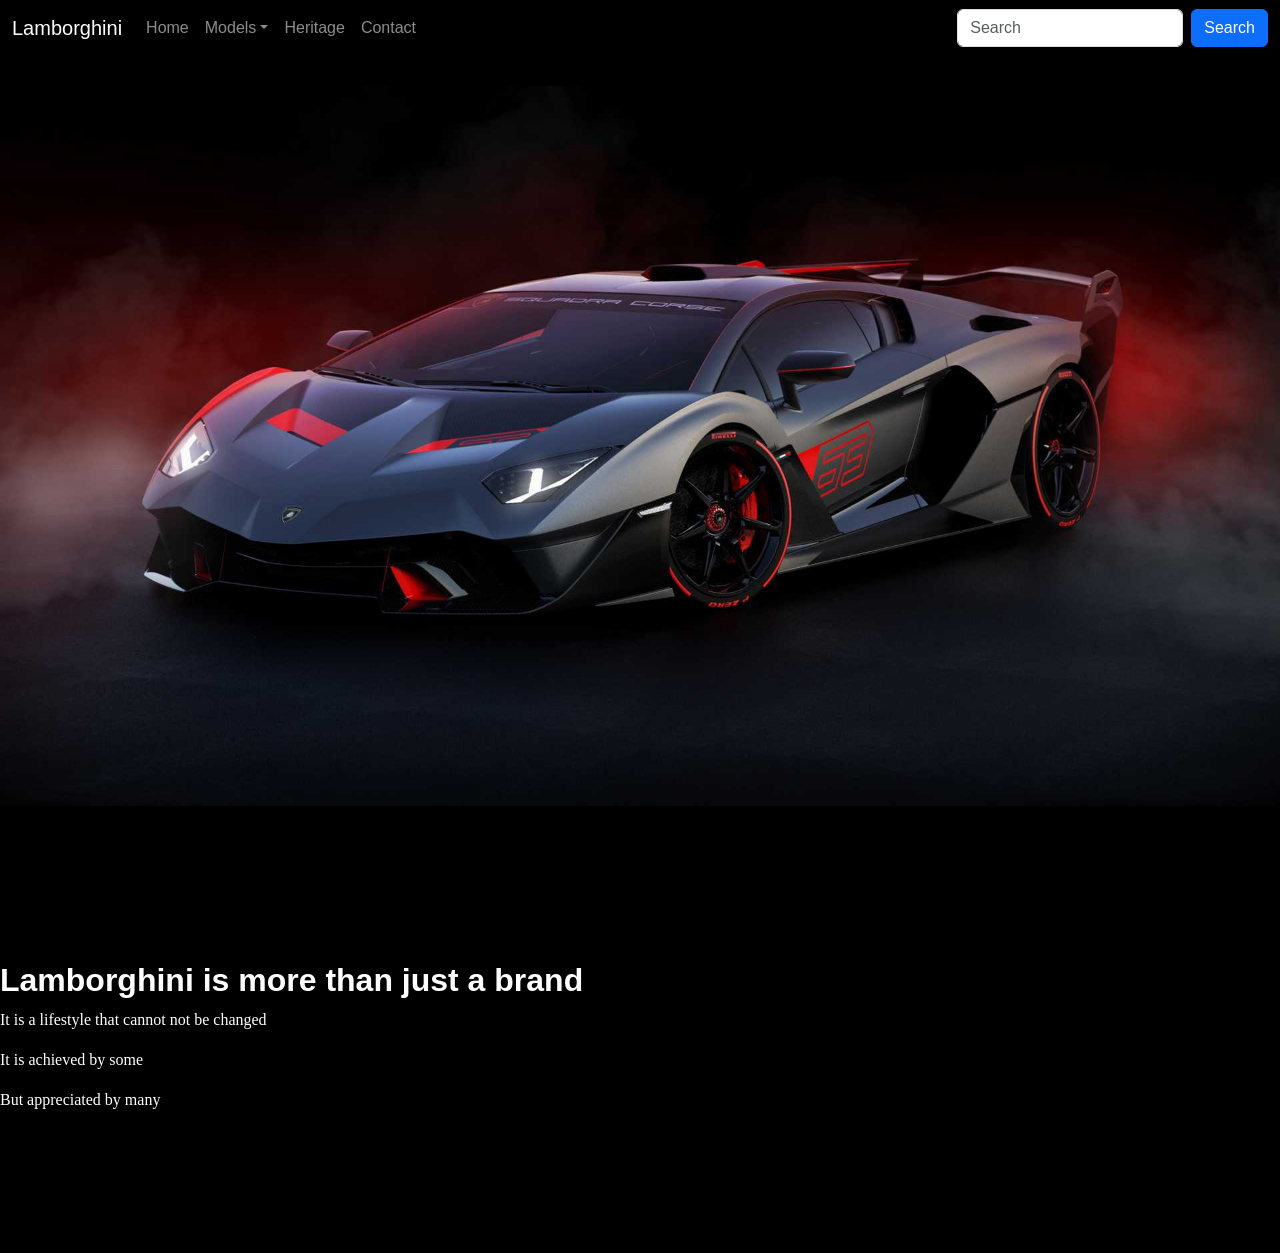
==== index.html @ 8e5eccb7 "Make navbar sticky on scroll" ====
<!DOCTYPE html>
<html lang="en">
    <head>
        <meta charset="UTF-8">
        <meta name="viewport" content="width=device=width, initial-scale=1.0">
        <title>Lamborghini</title>
        <link href="https://cdn.jsdelivr.net/npm/bootstrap@5.3.0/dist/css/bootstrap.min.css" rel="stylesheet">
        <link rel="stylesheet" href="style.css">
    </head>
    <body class="bg-black text-white">
       <nav class="navbar navbar-expand-sm navbar-dark bg-black sticky-top">
              <div class="container-fluid">
                <a class="navbar-brand" href="#">Lamborghini</a>
                    <button class="navbar-toggler" type="button" data-bs-toggle="collapse" data-bs-target="#mynavbar">
                      <span class="navbar-toggler-icon"></span>
                    </button>
                        <div class="collapse navbar-collapse" id="mynavbar">
                          <ul class="navbar-nav me-auto">
                            <li class="nav-item">
                              <a class="nav-link" href="index.html">Home</a>
                            </li>
                            <li class="nav-item dropdown">
                              <a class="nav-link dropdown-toggle" href="#" role="button" data-bs-toggle="dropdown">Models</a>
                                  <ul class="dropdown-menu">
                                    <li>
                                        <a class="dropdown-item" href="NewModels.html">New Models</a>
                                    </li>
                                    <li>
                                        <a class="dropdown-item" href="OldModels.html">Old Models</a>
                                    </li>
                                  </ul>
                            </li>
                             
                              <li class="nav-item">
                              <a class="nav-link" href="Heritage.html">Heritage</a>
                            </li>
                               
                              <li class="nav-item">
                              <a class="nav-link" href="contact.html">Contact</a>
                            </li>
                          </ul>
                         
                        <form class="d-flex">
                            <input class="form-control me-2" type="text" placeholder="Search">
                            <button class="btn btn-primary" type="button">Search</button>
                        </form>
                        </div>
              </div>
    </nav>
        <section class="hero text-centre position-relative">
            <img src="Lambo.jpg" class="img-fluid" alt="Lamborghini car">
        </section>

            <section class="py-5 bg-black text-white"">
                <div class="conatainer">
                    <div class="row align-items-center">
                      
                        <div class="col-md-6">
                        <h2 class="fw-bold">Lamborghini is more than just a brand</h2>
                        <p>It is a lifestyle that cannot not be changed</p>
                        <p>It is achieved by some</p>
                        <p>But appreciated by many</p>
                    </div>
                
                
                    <div class="col-md-6">
                            <video class="w-100 rounded shadow" autoplay muted loop playsinline>
                                <source src="lambVid.mp4" type="video/mp4">
                            </video>
                        </div>
                    </div>
                </div>
            </section>
        <script src="https://cdn.jsdelivr.net/npm/bootstrap@5.3.2/dist/js/bootstrap.bundle.min.js"></script>
    </body>
</html>
---- style.css ----
body {
  font-family: cursive,sans-serif;
}

.hero {
  padding: 30px 0;
}

p{
  font-family: cursive, Times, sans-serif;
}
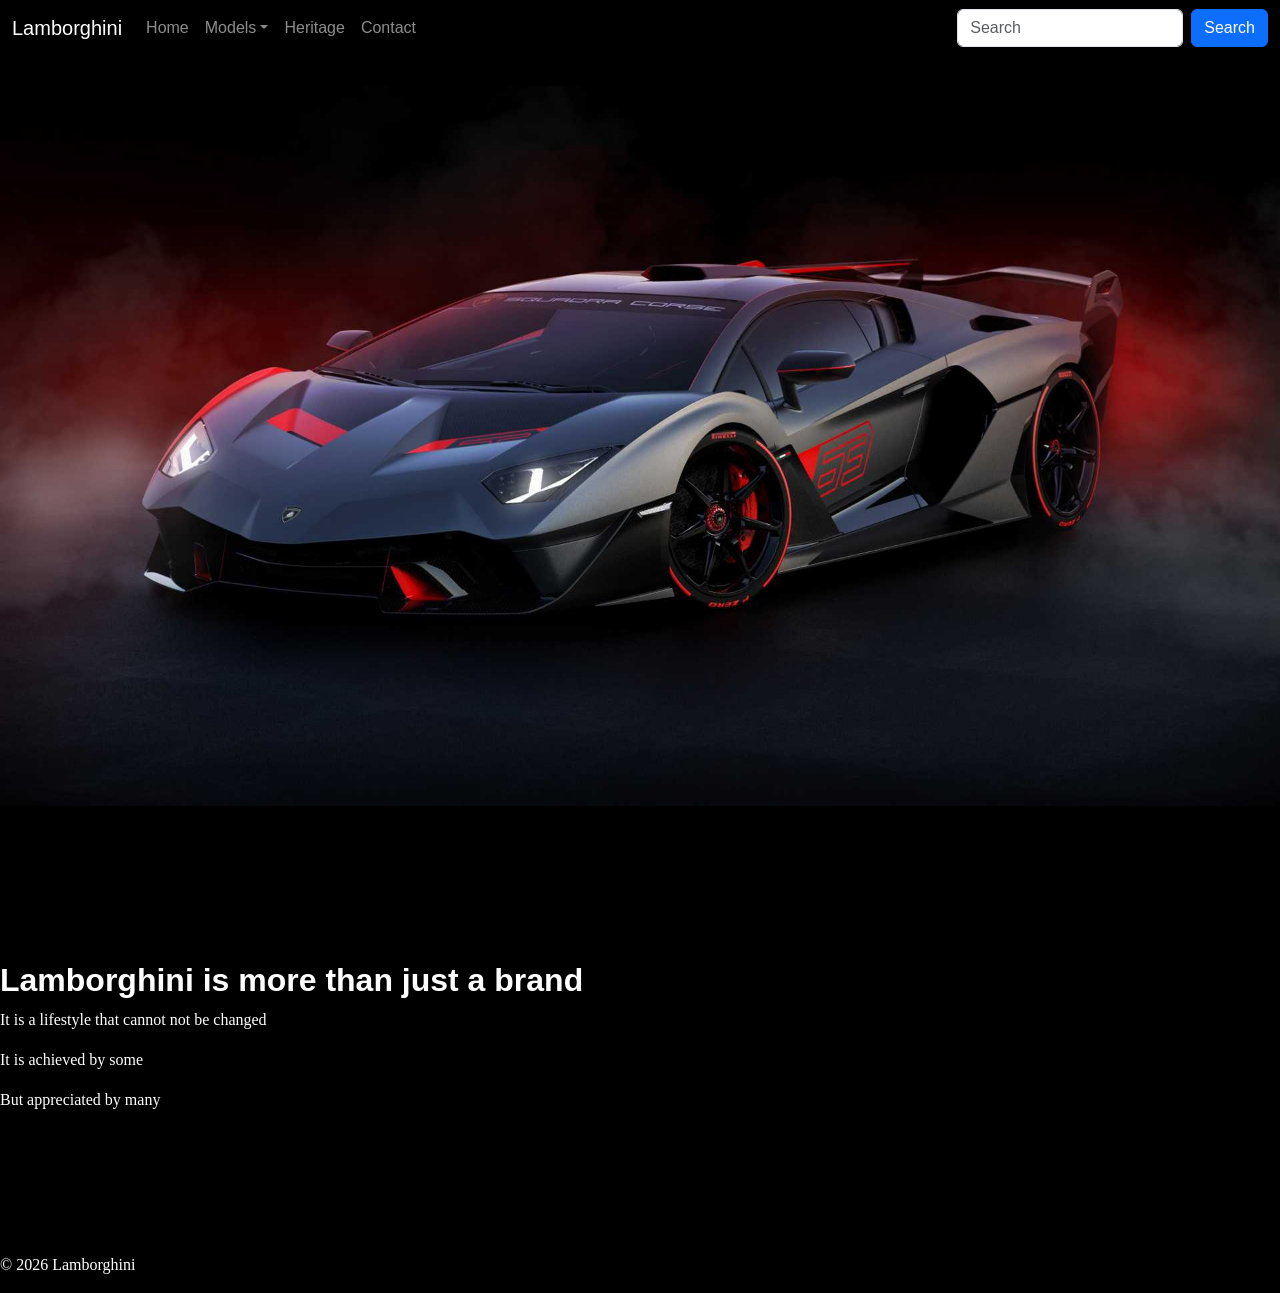
==== commit b321bf28: "Add footer with copyright notice for 2026 Lamborghini" ====
--- a/index.html
+++ b/index.html
@@ -10,7 +10,7 @@
     <body class="bg-black text-white">
        <nav class="navbar navbar-expand-sm navbar-dark bg-black sticky-top">
               <div class="container-fluid">
-                <a class="navbar-brand" href="#">Lamborghini</a>
+                <a class="navbar-brand" href="index.html">Lamborghini</a>
                     <button class="navbar-toggler" type="button" data-bs-toggle="collapse" data-bs-target="#mynavbar">
                       <span class="navbar-toggler-icon"></span>
                     </button>
@@ -64,7 +64,7 @@
                 
                 
                     <div class="col-md-6">
-                            <video class="w-100 rounded shadow" autoplay muted loop playsinline>
+                            <video class="w-100 rounded shadow" autoplay muted>
                                 <source src="lambVid.mp4" type="video/mp4">
                             </video>
                         </div>
@@ -72,6 +72,9 @@
                 </div>
             </section>
         <script src="https://cdn.jsdelivr.net/npm/bootstrap@5.3.2/dist/js/bootstrap.bundle.min.js"></script>
+        <footer>
+		<p>&copy; 2026 Lamborghini</p>
+	</footer>
     </body>
 </html>
                             
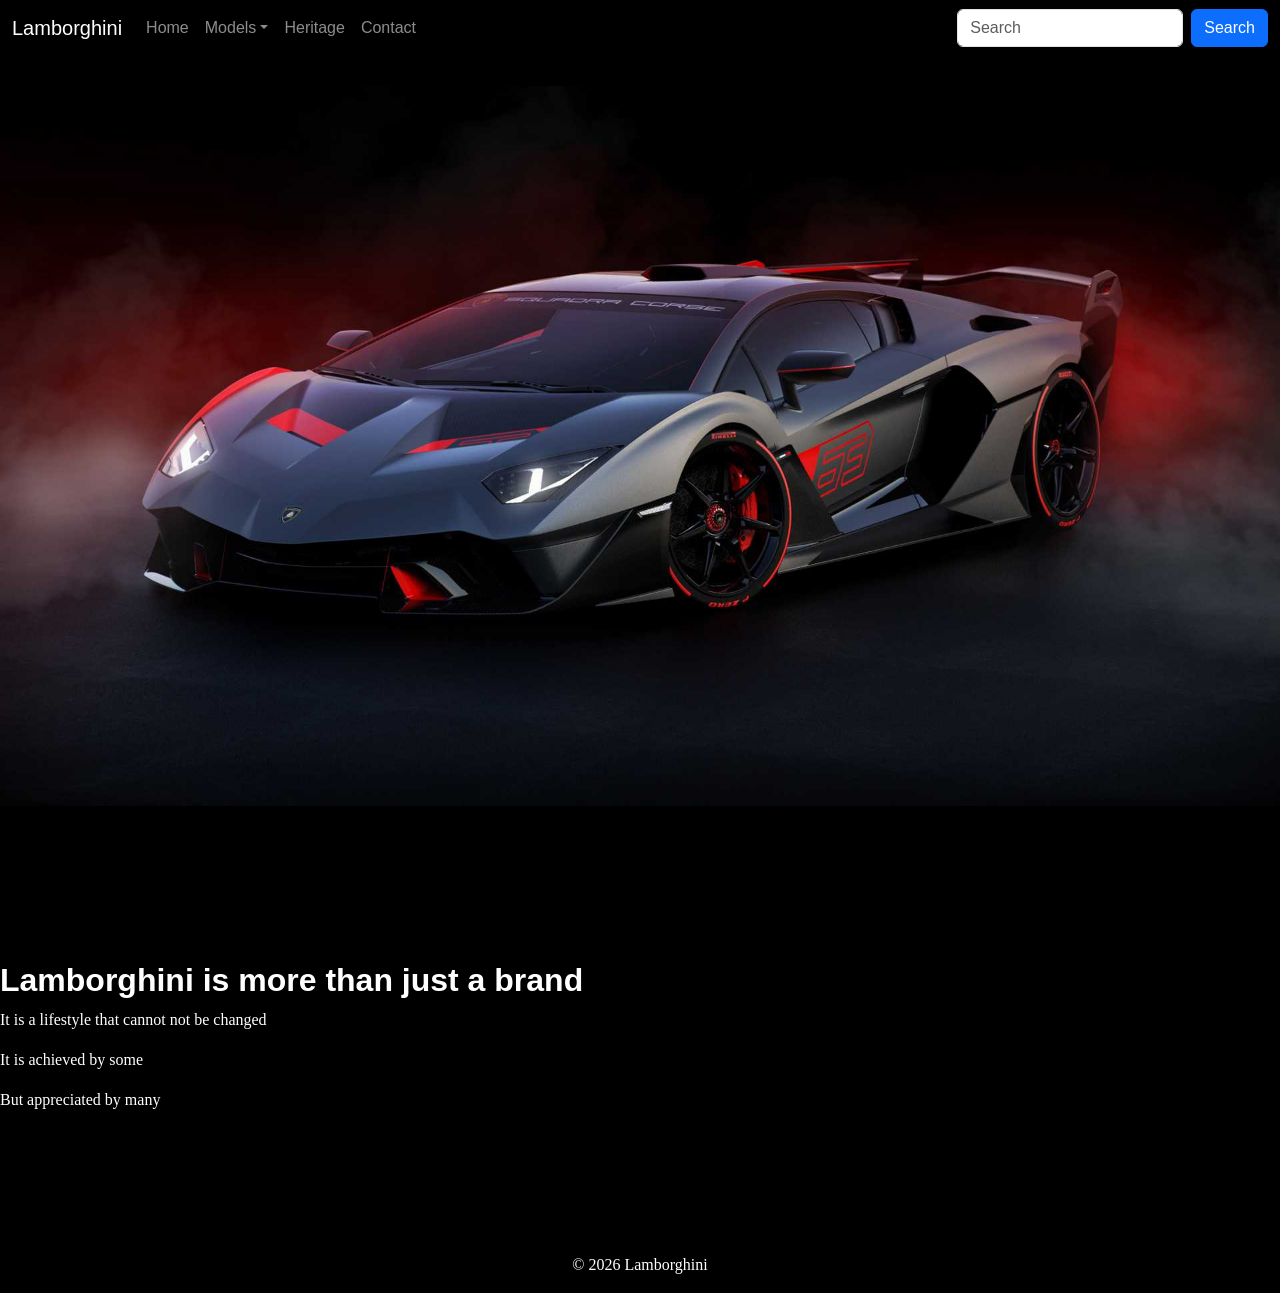
==== commit a1de37dc: "Change footer background color to black" ====
--- a/index.html
+++ b/index.html
@@ -72,7 +72,7 @@
                 </div>
             </section>
         <script src="https://cdn.jsdelivr.net/npm/bootstrap@5.3.2/dist/js/bootstrap.bundle.min.js"></script>
-        <footer>
+        <footer style="background-color:black;">
 		<p>&copy; 2026 Lamborghini</p>
 	</footer>
     </body>
--- a/style.css
+++ b/style.css
@@ -7,5 +7,11 @@
 }
 
 p{
-  font-family: cursive, Times, sans-serif;
+  font-family: Lucidia Handwriting, Times, sans-serif;
 }
+
+footer {
+    background-color: yellow;
+    color: white;
+    text-align: center;
+}
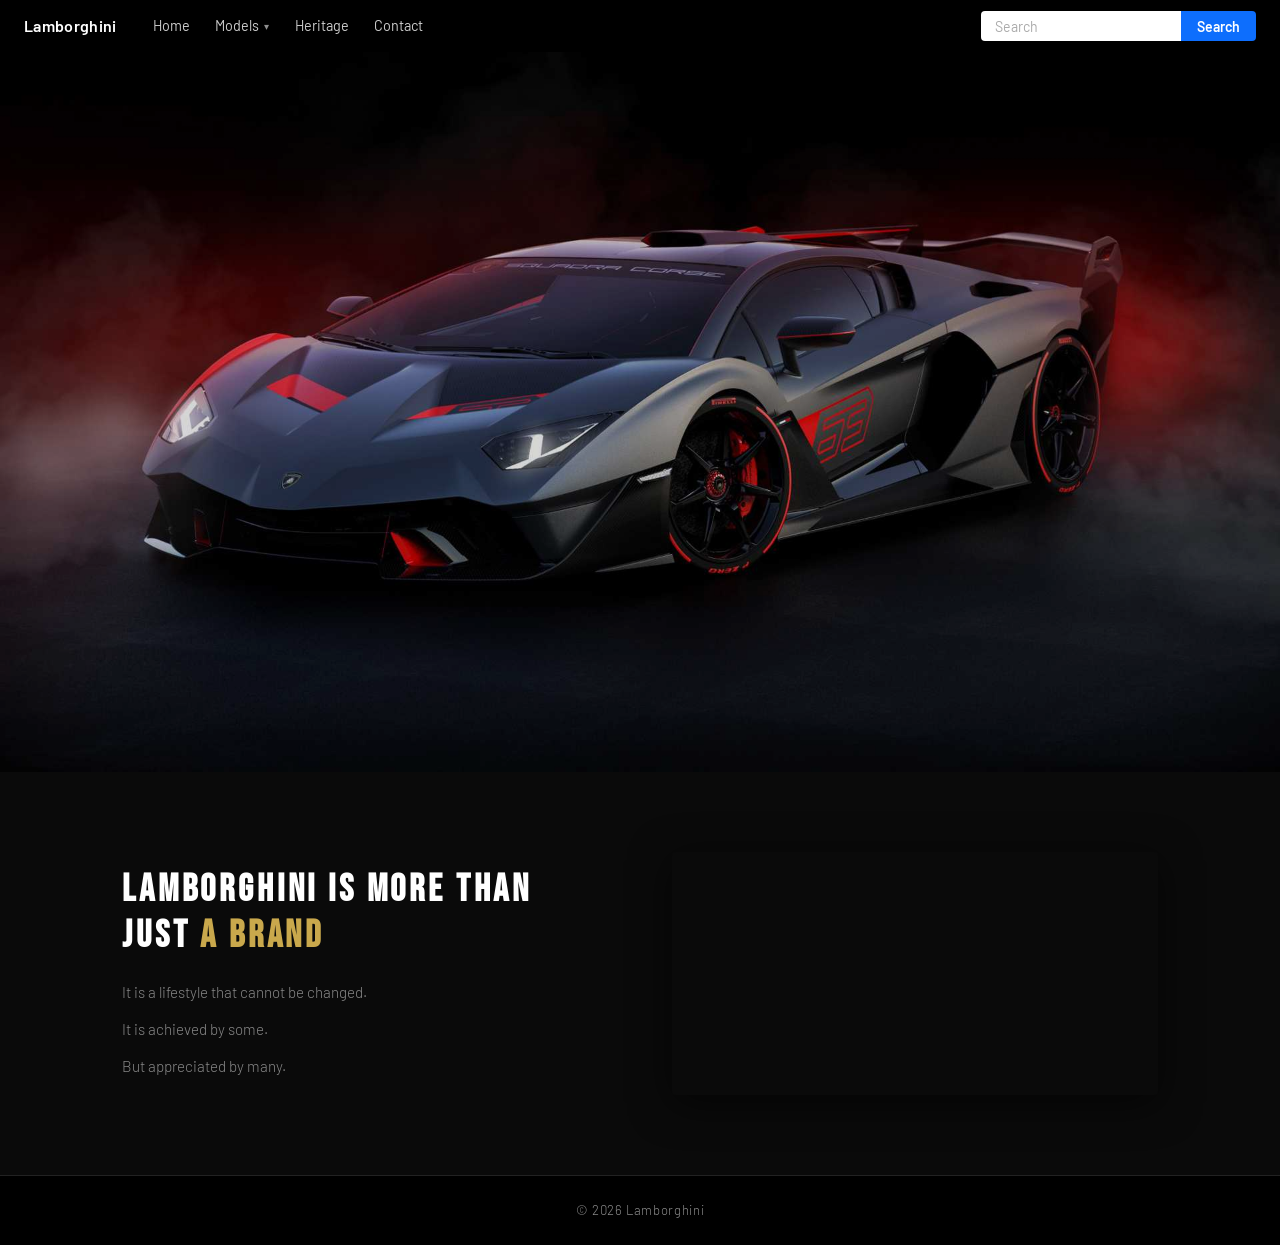
==== commit 127d610f: "Refactor index.html structure and styles" ====
--- a/index.html
+++ b/index.html
@@ -1,83 +1,357 @@
 <!DOCTYPE html>
 <html lang="en">
-    <head>
-        <meta charset="UTF-8">
-        <meta name="viewport" content="width=device=width, initial-scale=1.0">
-        <title>Lamborghini</title>
-        <link href="https://cdn.jsdelivr.net/npm/bootstrap@5.3.0/dist/css/bootstrap.min.css" rel="stylesheet">
-        <link rel="stylesheet" href="style.css">
-    </head>
-    <body class="bg-black text-white">
-       <nav class="navbar navbar-expand-sm navbar-dark bg-black sticky-top">
-              <div class="container-fluid">
-                <a class="navbar-brand" href="index.html">Lamborghini</a>
-                    <button class="navbar-toggler" type="button" data-bs-toggle="collapse" data-bs-target="#mynavbar">
-                      <span class="navbar-toggler-icon"></span>
-                    </button>
-                        <div class="collapse navbar-collapse" id="mynavbar">
-                          <ul class="navbar-nav me-auto">
-                            <li class="nav-item">
-                              <a class="nav-link" href="index.html">Home</a>
-                            </li>
-                            <li class="nav-item dropdown">
-                              <a class="nav-link dropdown-toggle" href="#" role="button" data-bs-toggle="dropdown">Models</a>
-                                  <ul class="dropdown-menu">
-                                    <li>
-                                        <a class="dropdown-item" href="NewModels.html">New Models</a>
-                                    </li>
-                                    <li>
-                                        <a class="dropdown-item" href="OldModels.html">Old Models</a>
-                                    </li>
-                                  </ul>
-                            </li>
-                             
-                              <li class="nav-item">
-                              <a class="nav-link" href="Heritage.html">Heritage</a>
-                            </li>
-                               
-                              <li class="nav-item">
-                              <a class="nav-link" href="contact.html">Contact</a>
-                            </li>
-                          </ul>
-                         
-                        <form class="d-flex">
-                            <input class="form-control me-2" type="text" placeholder="Search">
-                            <button class="btn btn-primary" type="button">Search</button>
-                        </form>
-                        </div>
-              </div>
-    </nav>
-        <section class="hero text-centre position-relative">
-            <img src="Lambo.jpg" class="img-fluid" alt="Lamborghini car">
-        </section>
-
-            <section class="py-5 bg-black text-white"">
-                <div class="conatainer">
-                    <div class="row align-items-center">
-                      
-                        <div class="col-md-6">
-                        <h2 class="fw-bold">Lamborghini is more than just a brand</h2>
-                        <p>It is a lifestyle that cannot not be changed</p>
-                        <p>It is achieved by some</p>
-                        <p>But appreciated by many</p>
-                    </div>
-                
-                
-                    <div class="col-md-6">
-                            <video class="w-100 rounded shadow" autoplay muted>
-                                <source src="lambVid.mp4" type="video/mp4">
-                            </video>
-                        </div>
-                    </div>
-                </div>
-            </section>
-        <script src="https://cdn.jsdelivr.net/npm/bootstrap@5.3.2/dist/js/bootstrap.bundle.min.js"></script>
-        <footer style="background-color:black;">
-		<p>&copy; 2026 Lamborghini</p>
-	</footer>
-    </body>
+<head>
+  <meta charset="UTF-8">
+  <meta name="viewport" content="width=device-width, initial-scale=1.0">
+  <title>Lamborghini</title>
+  <link href="https://fonts.googleapis.com/css2?family=Bebas+Neue&family=Barlow:wght@300;400;600&display=swap" rel="stylesheet">
+  <style>
+    :root {
+      --gold: #c9a84c;
+      --bg: #0a0a0a;
+      --surface: #111111;
+      --border: #222;
+      --text: #e8e0d0;
+      --muted: #888;
+    }
+
+    *, *::before, *::after { box-sizing: border-box; margin: 0; padding: 0; }
+
+    body {
+      background: var(--bg);
+      color: var(--text);
+      font-family: 'Barlow', sans-serif;
+      font-weight: 300;
+      line-height: 1.6;
+    }
+
+    nav {
+      display: flex;
+      align-items: center;
+      padding: 0 1.5rem;
+      background: #000;
+      position: sticky;
+      top: 0;
+      z-index: 100;
+      height: 52px;
+    }
+
+    .nav-brand {
+      font-family: 'Barlow', sans-serif;
+      font-weight: 600;
+      font-size: 1rem;
+      color: #fff;
+      text-decoration: none;
+      margin-right: 1.5rem;
+      white-space: nowrap;
+      letter-spacing: 0.02em;
+    }
+
+    .nav-links {
+      display: flex;
+      list-style: none;
+      flex: 1;
+      align-items: center;
+      gap: 0.1rem;
+    }
+
+    .nav-links li { position: relative; }
+
+    .nav-links li a {
+      display: flex;
+      align-items: center;
+      gap: 0.3rem;
+      padding: 0.3rem 0.75rem;
+      font-family: 'Barlow', sans-serif;
+      font-weight: 400;
+      font-size: 0.9rem;
+      color: #ccc;
+      text-decoration: none;
+      transition: color 0.2s;
+      white-space: nowrap;
+    }
+
+    .nav-links li a:hover { color: #fff; }
+
+    .nav-links li a .caret { font-size: 0.65rem; opacity: 0.7; }
+
+    .dropdown-menu {
+      display: none;
+      position: absolute;
+      top: calc(100% + 8px);
+      left: 0;
+      background: #fff;
+      min-width: 160px;
+      border-radius: 4px;
+      box-shadow: 0 4px 16px rgba(0,0,0,0.4);
+      z-index: 200;
+      overflow: hidden;
+    }
+
+    .dropdown-menu a {
+      display: block;
+      padding: 0.65rem 1rem;
+      font-family: 'Barlow', sans-serif;
+      font-size: 0.9rem;
+      font-weight: 400;
+      color: #111 !important;
+      text-decoration: none;
+      white-space: nowrap;
+    }
+
+    .dropdown-menu a:hover { background: #f0f0f0; }
+
+    .nav-links li.open .dropdown-menu { display: block; }
+
+    .nav-search {
+      display: flex;
+      align-items: center;
+      margin-left: auto;
+    }
+
+    .nav-search input {
+      background: #fff;
+      border: none;
+      color: #333;
+      font-family: 'Barlow', sans-serif;
+      font-size: 0.88rem;
+      outline: none;
+      width: 200px;
+      padding: 0.42rem 0.9rem;
+      border-radius: 4px 0 0 4px;
+    }
+
+    .nav-search input::placeholder { color: #aaa; }
+
+    .nav-search button {
+      background: #0d6efd;
+      border: none;
+      color: #fff;
+      font-family: 'Barlow', sans-serif;
+      font-weight: 600;
+      font-size: 0.88rem;
+      padding: 0.42rem 1rem;
+      cursor: pointer;
+      border-radius: 0 4px 4px 0;
+      transition: background 0.2s;
+      white-space: nowrap;
+    }
+
+    .nav-search button:hover { background: #0b5ed7; }
+
+    .hero {
+      width: 100%;
+      overflow: hidden;
+      line-height: 0;
+    }
+
+    .hero img {
+      width: 100%;
+      display: block;
+      object-fit: cover;
+      max-height: 90vh;
+      filter: brightness(0.85);
+    }
+
+    .about-section {
+      padding: 5rem 2rem;
+      max-width: 1100px;
+      margin: 0 auto;
+      display: grid;
+      grid-template-columns: 1fr 1fr;
+      gap: 4rem;
+      align-items: center;
+    }
+
+    .about-text h2 {
+      font-family: 'Bebas Neue', sans-serif;
+      font-size: clamp(1.8rem, 3vw, 2.8rem);
+      letter-spacing: 0.1em;
+      color: #fff;
+      margin-bottom: 1.2rem;
+      line-height: 1.2;
+    }
+
+    .about-text h2 span {
+      color: var(--gold);
+    }
+
+    .about-text p {
+      color: var(--muted);
+      font-size: 0.95rem;
+      line-height: 1.9;
+      margin-bottom: 0.5rem;
+    }
+
+    .about-text p:last-child { margin-bottom: 0; }
+
+    .about-video video {
+      width: 100%;
+      border-radius: 4px;
+      display: block;
+      box-shadow: 0 8px 40px rgba(0,0,0,0.6);
+    }
+
+    .search-no-results {
+      display: none;
+      text-align: center;
+      padding: 1rem 2rem;
+      color: var(--muted);
+      font-size: 0.95rem;
+      background: var(--surface);
+      border: 1px solid var(--border);
+      border-radius: 4px;
+      max-width: 400px;
+      margin: 1rem auto;
+    }
+
+    .search-highlight {
+      outline: 2px solid var(--gold);
+      outline-offset: 4px;
+      border-radius: 2px;
+    }
+
+    mark {
+      background: rgba(201,168,76,0.35);
+      color: #fff;
+      border-radius: 2px;
+      padding: 0 2px;
+    }
+
+    footer {
+      background: #000;
+      border-top: 1px solid var(--border);
+      text-align: center;
+      padding: 1.5rem;
+      color: var(--muted);
+      font-size: 0.82rem;
+      letter-spacing: 0.05em;
+    }
+
+    @media (max-width: 768px) {
+      .about-section { grid-template-columns: 1fr; gap: 2rem; }
+      nav { height: auto; flex-wrap: wrap; gap: 0.4rem; padding: 0.6rem 1rem; }
+      .nav-links { flex-wrap: wrap; }
+      .nav-search { width: 100%; }
+      .nav-search input { flex: 1; width: auto; }
+    }
+  </style>
+</head>
+<body>
+
+  <nav>
+    <a class="nav-brand" href="index.html">Lamborghini</a>
+    <ul class="nav-links">
+      <li><a href="index.html">Home</a></li>
+      <li id="models-dropdown-li">
+        <a href="#" id="models-toggle">Models <span class="caret">▾</span></a>
+        <div class="dropdown-menu">
+          <a href="NewModels.html">New Models</a>
+          <a href="OldModels.html">Old Models</a>
+        </div>
+      </li>
+      <li><a href="Heritage.html">Heritage</a></li>
+      <li><a href="contact.html">Contact</a></li>
+    </ul>
+    <div class="nav-search">
+      <input type="text" placeholder="Search">
+      <button type="button">Search</button>
+    </div>
+  </nav>
+
+  <div id="search-no-results" class="search-no-results">
+    No results found for "<span id="search-term"></span>".
+  </div>
+
+  <section class="hero" id="section-hero">
+    <img src="Lambo.jpg" alt="Lamborghini car">
+  </section>
+
+  <section class="about-section" id="section-about">
+    <div class="about-text" id="about-text-block">
+      <h2>Lamborghini is more than just <span>a brand</span></h2>
+      <p>It is a lifestyle that cannot be changed.</p>
+      <p>It is achieved by some.</p>
+      <p>But appreciated by many.</p>
+    </div>
+    <div class="about-video">
+      <video autoplay muted loop playsinline>
+        <source src="lambVid.mp4" type="video/mp4">
+      </video>
+    </div>
+  </section>
+
+  <footer>
+    <p>&copy; 2026 Lamborghini</p>
+  </footer>
+
+  <script>
+    const modelsLi = document.getElementById('models-dropdown-li');
+    const modelsToggle = document.getElementById('models-toggle');
+
+    modelsToggle.addEventListener('click', e => {
+      e.preventDefault();
+      modelsLi.classList.toggle('open');
+    });
+
+    document.addEventListener('click', e => {
+      if (!modelsLi.contains(e.target)) modelsLi.classList.remove('open');
+    });
+
+    const searchInput = document.querySelector('.nav-search input');
+    const searchBtn = document.querySelector('.nav-search button');
+    const noResultsBox = document.getElementById('search-no-results');
+    const searchTermSpan = document.getElementById('search-term');
+
+    const searchTargets = [
+      { el: document.getElementById('about-text-block'), label: 'About' }
+    ];
+
+    function highlight(text, query) {
+      if (!query) return text;
+      const escaped = query.replace(/[.*+?^${}()|[\]\\]/g, '\\$&');
+      return text.replace(new RegExp(`(${escaped})`, 'gi'), '<mark>$1</mark>');
+    }
+
+    function doSearch() {
+      const query = searchInput.value.trim();
+
+      searchTargets.forEach(t => {
+        if (!t.original) t.original = t.el.innerHTML;
+        t.el.innerHTML = t.original;
+        t.el.classList.remove('search-highlight');
+      });
+
+      noResultsBox.style.display = 'none';
+
+      if (!query) return;
+
+      const q = query.toLowerCase();
+      let matched = false;
+
+      searchTargets.forEach(t => {
+        const plainText = t.el.innerText || t.el.textContent;
+        if (plainText.toLowerCase().includes(q)) {
+          matched = true;
+          t.el.innerHTML = highlight(t.original, query);
+          t.el.classList.add('search-highlight');
+          setTimeout(() => {
+            t.el.scrollIntoView({ behavior: 'smooth', block: 'center' });
+          }, 50);
+        }
+      });
+
+      if (!matched) {
+        searchTermSpan.textContent = query;
+        noResultsBox.style.display = 'block';
+        noResultsBox.scrollIntoView({ behavior: 'smooth', block: 'center' });
+      }
+    }
+
+    searchBtn.addEventListener('click', doSearch);
+    searchInput.addEventListener('keydown', e => { if (e.key === 'Enter') doSearch(); });
+    searchInput.addEventListener('input', () => { if (searchInput.value === '') doSearch(); });
+  </script>
+
+</body>
 </html>
-                            
-                        
-
-        
